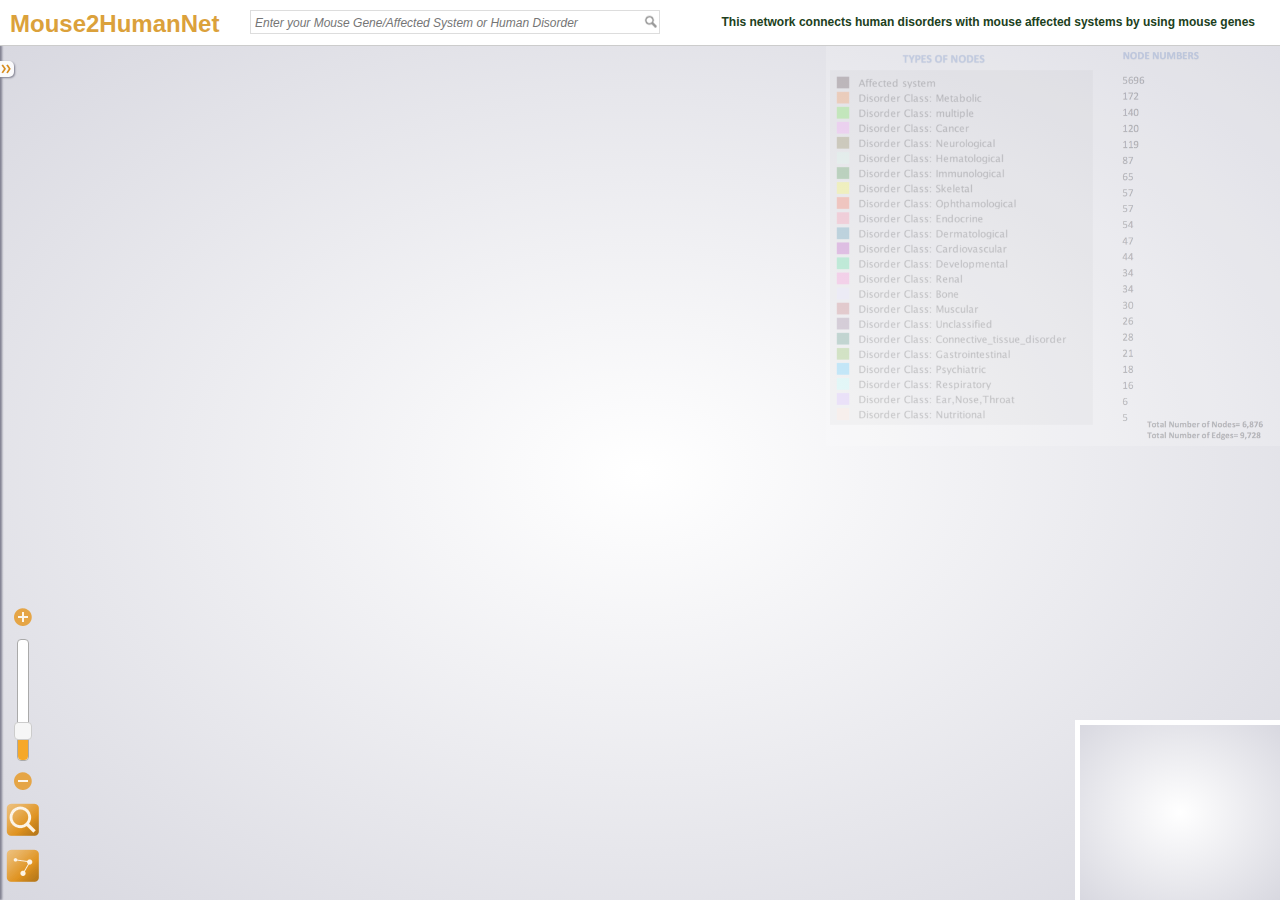
==== edges/index.html @ 79474310 "edges" ====
<!DOCTYPE html>
<html>
    <head>
        <title>Mouse2HumanNet</title>
        <meta http-equiv="Content-type" content="text/html; charset=utf-8" />
        <link rel="stylesheet" type="text/css" href="styles/gexfjs.css" />
        <link rel="stylesheet" type="text/css" href="styles/jquery-ui-1.10.3.custom.min.css" />
        <script type="text/javascript" src="https://ajax.googleapis.com/ajax/libs/jquery/2.0.2/jquery.min.js"></script>
        <script type="text/javascript">
        // Fallback in case JQuery CDN isn't available
            if (typeof jQuery == 'undefined') {
                document.write(unescape("%3Cscript type='text/javascript' src='js/jquery-2.0.2.min.js'%3E%3C/script%3E"));
            }
        </script>
        <script type="text/javascript" src="js/jquery.mousewheel.min.js"></script>
        <script type="text/javascript" src="js/jquery-ui-1.10.3.custom.min.js"></script>
        <script type="text/javascript" src="js/gexfjs.js"></script>
        <script type="text/javascript" src="config.js"></script>
    </head>
    <body>
        <div id="zonecentre" class="gradient">
            <canvas id="carte" width="0" height="0"></canvas>
            <ul id="ctlzoom">
                <li>
                    <a href="#" id="zoomPlusButton" title="S'approcher"> </a>
                </li>
                <li id="zoomSliderzone">
                    <div id="zoomSlider"></div>
                </li>
                <li>
                    <a href="#" id="zoomMinusButton" title="S'éloigner"> </a>
                </li>
                <li>
                    <a href="#" id="lensButton"> </a>
                </li>
                <li>
                    <a href="#" id="edgesButton"> </a>
                </li>
            </ul>
        </div>
        <div id="overviewzone" class="gradient">
            <canvas id="overview" width="0" height="0"></canvas>
        </div>
        <div id="leftcolumn">
            <div id="unfold">
                <a href="#" id="aUnfold" class="rightarrow"> </a>
            </div>
            <div id="leftcontent"></div>
        </div>
        <div id="titlebar">
            <div id="maintitle">
                <h1>
                    <span>Mouse2HumanNet</span>
                </h1>
            </div>
            <form id="recherche">
                <input id="searchinput" class="grey" autocomplete="off" placeholder="Enter your Mouse Gene/Affected System or Human Disorder" />
                <input id="searchsubmit" type="submit" />
            </form>
            <p id="copyright"> This network connects human disorders with mouse affected systems by using mouse genes </p>
        </div>
        <ul id="autocomplete">
        </ul>
        <div id="legend">
            <img src="colours_edge.png" height="400" />
        </div>
    </body>
    
</html>
---- edges/styles/gexfjs.css ----
/* Copyright (c) 2011 Raphaël Velt
 * Licensed under the MIT License
 * */

body {
    font-family: Helvetica, Arial, sans-serif; font-size: 12px;
    background-color: #e0e0e8; color: #204020; margin: 0;
}

.clear {
    clear: both;
}

.gradient {
    background-color: #f0f0f8; 
    background-image: -webkit-radial-gradient(#ffffff, #d8d8e0); background-image: -moz-radial-gradient(#ffffff, #d8d8e0);
}

/* EN HAUT */

#titlebar {
    background: #ffffff; border-bottom: 1px solid #CCC; position: fixed; margin: 0; padding: 0; left: 0; top: 0; right: 0; height: 45px; overflow: hidden;
}

#maintitle {
    position: absolute; left: 0; top: 0; width: 250px; text-align: center;
}


h1 {
    margin:0;
}

h1 span {
    color: #dba13b;
    height: 45px;
    display: block;
    margin: 0;
    width: 195px;
    padding: 10px;
}

#searchinput {
    background: #fff url(../img/search.gif) no-repeat right;
    border: 1px solid #DDD;
    font-size: 14px; line-height: 20px;
    left: 250px;
    padding: 1px 4px; margin: 0;
    position: absolute;
    top: 10px;
    width: 400px;
}

#searchinput::placeholder {
    font-size: 12px;
}

#searchinput:focus, #searchinput:active {
    border-color:#aaa;
}

#searchsubmit {
    position: absolute; left: 560px; top: 13px; width: 20px; height: 20px; margin: 0; padding: 0; height: 16px; border: none; background: none; text-indent: -999px; cursor: pointer; cursor: hand;
}

.grey {
    color: #cccccc; font-style: italic;
}

/* AU CENTRE */

#zonecentre {
    position: fixed; top: 45px; bottom: 0; left: 0; right: 0; overflow: hidden;
}


#carte {
    position: absolute; left: 0px;
}

/* ZOOM IN OUT */

#ctlzoom {
    position: absolute; left: 5px; bottom: 5px; list-style: none; padding: 0; margin: 0;
}

#ctlzoom li {
    padding: 0; margin: 10px 0; width: 36px; text-align: center;
}

#zoomSliderzone {
    height: 120px;
}

#zoomMinusButton, #zoomPlusButton {
    display: block; width: 24px; height: 24px; background:url(../img/plusmoins.png);  margin: 0 auto;
}

#zoomMinusButton {
    background-position: 0 -24px;
}

#zoomMinusButton:hover {
    background-position: -24px -24px;
}

#zoomPlusButton {
    background-position: 0 0;
}

#zoomPlusButton:hover {
    background-position: -24px 0;
}

#lensButton, #edgesButton {
    display: block; width: 36px; height: 36px; background:url(../img/loupe-edges.png); margin: 0 auto;
}

#lensButton {
     background-position: -72px 0;
}

#lensButton:hover {
    background-position: -36px 0;
}

#lensButton.off {
    background-position: 0 0;
}

#lensButton.off:hover {
    background-position: -108px 0;
}

#edgesButton {
    background-position: -72px -36px;
}

#edgesButton:hover {
    background-position: -36px -36px;
}

#edgesButton.off {
    background-position: 0 -36px;
}

#edgesButton.off:hover {
    background-position: -108px -36px;
}

#zoomSlider {
    background:#fff;
    border:1px solid #aaa;
    height: 120px; margin: 0 auto;
}

/* EN BAS A GAUCHE */

#overviewzone {
    position: fixed; right: 0; bottom: 0;
    border-style: solid none none solid; border-width: 5px; border-color: #ffffff;
}

/* COLONNE DE GAUCHE */

#leftcolumn {
    position: absolute; top: 45px; bottom: 0px; left: -250px; width: 250px; background-color: rgb(250, 250, 252); box-shadow: 2px 0 2px #808090; padding: 0;
}


/* GESTION DE LA BARRE DE GAUCHE */

#unfold {
    position: absolute; top: 16px; right: -14px; width: 12px; height: 12px; background: rgb(250, 250, 252); padding: 2px 2px 2px 0; border-top-right-radius: 5px; border-bottom-right-radius: 5px; box-shadow: 1px 1px 2px #808090;
}

#aUnfold {
    float: left; width: 12px; height: 12px; background-image: url(../img/fleches-horiz.png);
}

.leftarrow {
    background-position: -12px 0;
}

.rightarrow {
    background-position: 0 0;
}

.leftarrow:hover {
    background-position: -12px -12px;
}

.rightarrow:hover {
    background-position: 0 -12px;
}


/* ZONE GAUCHE */

#leftcontent {
    position: absolute; left: 0; top: 0; bottom: 0; right: 0; overflow: auto; list-style: none; margin: 0; padding: 0; border-top: 1px solid #cccccc;
}

div.largepill {
    float: left; width: 16px; height: 16px; border-radius: 8px; margin: 0 5px 0 0;
}

div.smallpill {
    float: left; width: 12px; height: 12px; border-radius: 6px; margin: 0 5px 0 0;
}

#leftcontent h3 {
    font-size: 16px;
}

#leftcontent h4 {
    font-size: 14px;
}

#leftcontent h3, #leftcontent h4, #leftcontent p, #leftcontent ul {
    margin: 5px;
}

#leftcontent ul {
    list-style: none; padding: 0;
}

#leftcontent li {
    margin: 2px 0; padding: 0; font-size: 12px;
}

a {
    color: #06a8de; font-weight: bold; text-decoration: none;
}

a:hover {
    color: #000080;
}

/* AUTOCOMPLETE */

#autocomplete {
    position: absolute; display: none; padding: 0; margin: 0;
    border-style: none solid; border-color: #ccc; border-width: 1px;
}

#autocomplete div {
    border-bottom: 1px solid #ccc; padding: 0; margin: 0; float: left; clear: both; background: #fff;
}

#autocomplete h4 {
    float: left; width: 80px; margin: 5px; font-size: 12px;
}

#autocomplete ul {
    float: left; width: 400px; list-style: none; padding: 0; margin: 0;
}

#autocomplete li {
    margin: 0; width: 400px; height: 28px; font-size: 12px; clear: both;
}

#autocomplete li a {
    display: block; width: 400px; height: 28px; background: #fff; color: #06a8de;
}

#autocomplete li.hover a {
    color: #fff; background: #06a8de;
}

#autocomplete span {
    float: left; margin: 0; padding: 6px 2px 0;
}

#autocomplete img {
    float: left; border: 0; width: 24px; height: 24px; margin: 2px 6px;
}

#legend {
    position: absolute;
    top: 46px;
    right: 0;
    opacity: 0.2;
    transition: all 0.2s ease;
}

#legend:hover {
    opacity: 1;
}

#copyright {
    float: right;
    font-weight: bold;
    margin-right: 25px;
    line-height: 1.8em;
}
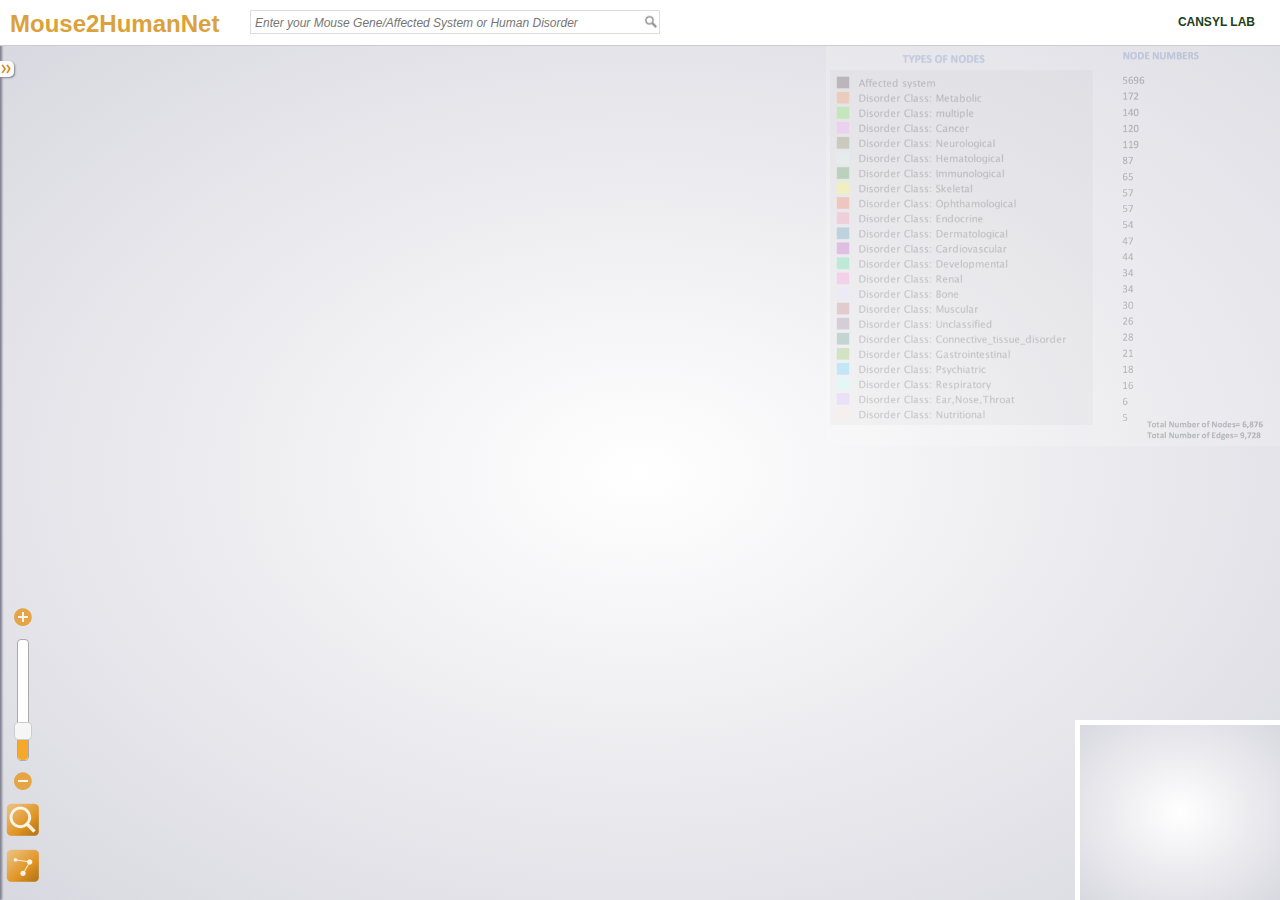
==== commit e3559369: "CANSYL LAB" ====
--- a/edges/index.html
+++ b/edges/index.html
@@ -57,7 +57,7 @@
                 <input id="searchinput" class="grey" autocomplete="off" placeholder="Enter your Mouse Gene/Affected System or Human Disorder" />
                 <input id="searchsubmit" type="submit" />
             </form>
-            <p id="copyright"> This network connects human disorders with mouse affected systems by using mouse genes </p>
+            <p id="copyright"> CANSYL LAB </p>
         </div>
         <ul id="autocomplete">
         </ul>
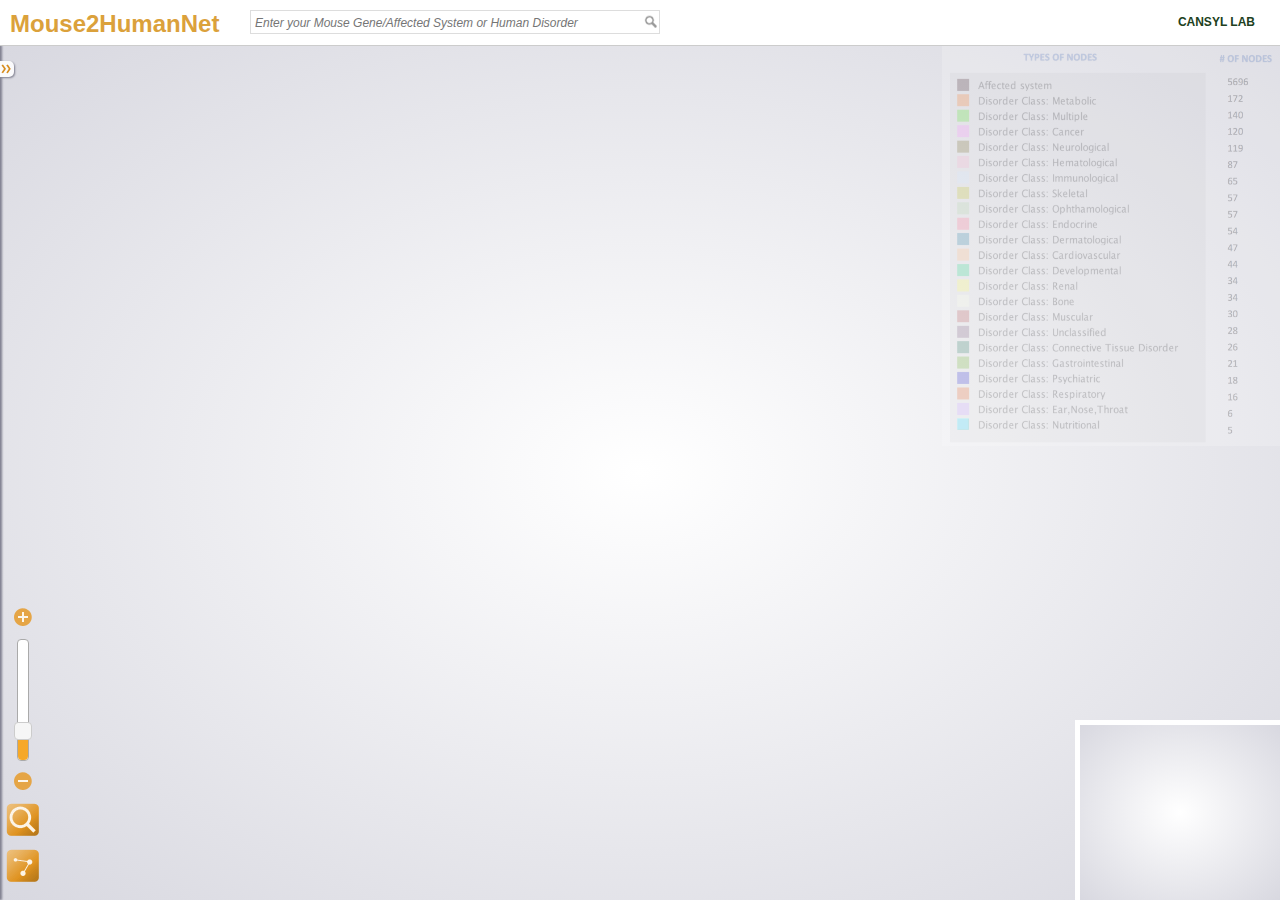
==== commit 9133b120: "try" ====
--- a/edges/index.html
+++ b/edges/index.html
@@ -56,6 +56,7 @@
             <form id="recherche">
                 <input id="searchinput" class="grey" autocomplete="off" placeholder="Enter your Mouse Gene/Affected System or Human Disorder" />
                 <input id="searchsubmit" type="submit" />
+                <a id="exportlink" href="" download="Nodes.xls" style="visibility:hidden">Export Nodes</a>
             </form>
             <p id="copyright"> CANSYL LAB </p>
         </div>
--- a/edges/styles/gexfjs.css
+++ b/edges/styles/gexfjs.css
@@ -63,6 +63,10 @@
     position: absolute; left: 560px; top: 13px; width: 20px; height: 20px; margin: 0; padding: 0; height: 16px; border: none; background: none; text-indent: -999px; cursor: pointer; cursor: hand;
 }
 
+#exportlink {
+    position: absolute; left: 675px; top: 15px; width: 80px; height: 15px; margin: 0; padding: 0;
+}
+
 .grey {
     color: #cccccc; font-style: italic;
 }
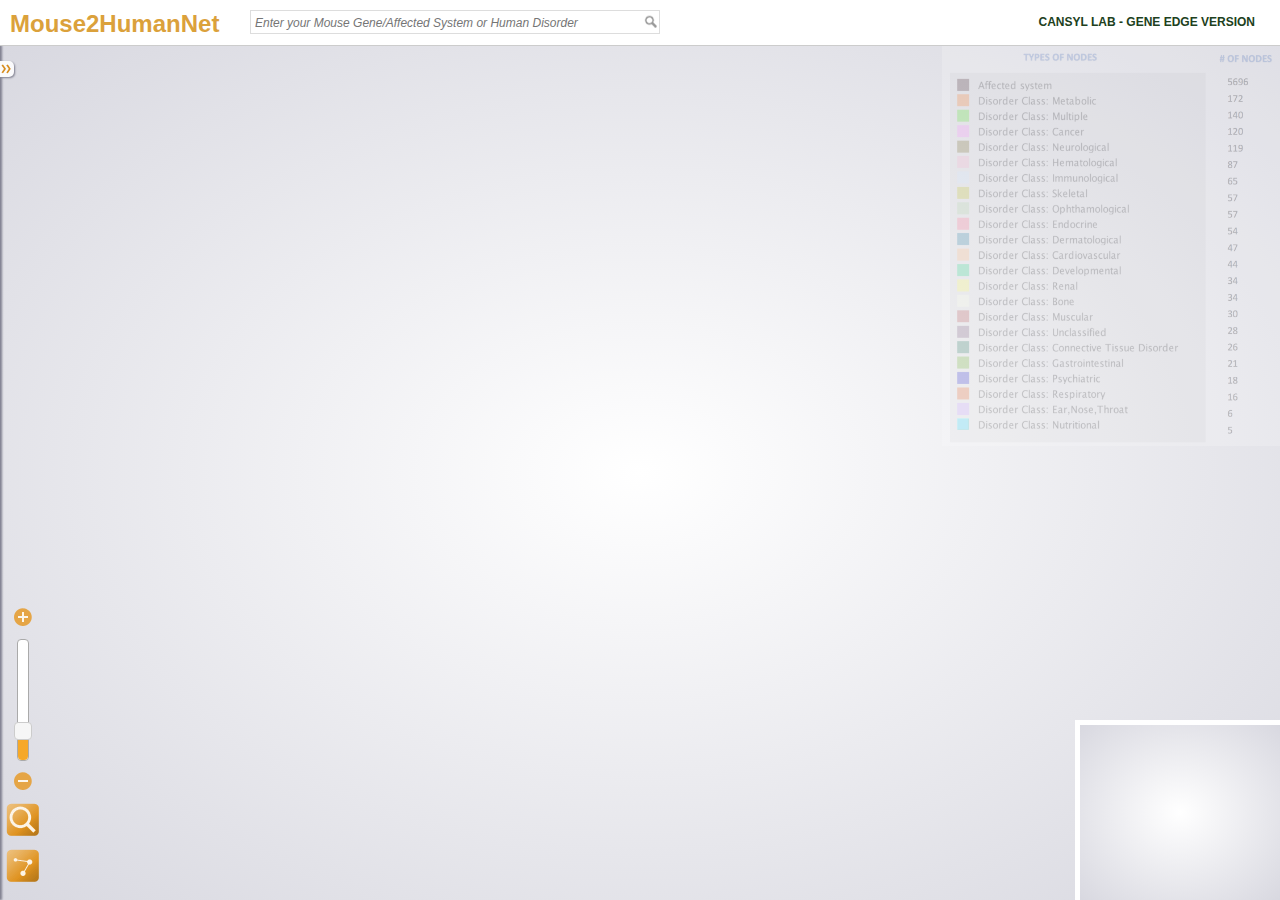
==== commit 7ca9ecf8: "weight ekleme" ====
--- a/edges/index.html
+++ b/edges/index.html
@@ -57,8 +57,9 @@
                 <input id="searchinput" class="grey" autocomplete="off" placeholder="Enter your Mouse Gene/Affected System or Human Disorder" />
                 <input id="searchsubmit" type="submit" />
                 <a id="exportlink" href="" download="Nodes.xls" style="visibility:hidden">Export Nodes</a>
+                <a id="exportpng" href="" download="Network.png" style="visibility:hidden">Export Png</a>
             </form>
-            <p id="copyright"> CANSYL LAB </p>
+            <p id="copyright"> CANSYL LAB - GENE EDGE VERSION </p>
         </div>
         <ul id="autocomplete">
         </ul>
--- a/edges/styles/gexfjs.css
+++ b/edges/styles/gexfjs.css
@@ -67,6 +67,10 @@
     position: absolute; left: 675px; top: 15px; width: 80px; height: 15px; margin: 0; padding: 0;
 }
 
+#exportpng {
+    position: absolute; left: 775px; top: 15px; width: 65px; height: 15px; margin: 0; padding: 0;
+}
+
 .grey {
     color: #cccccc; font-style: italic;
 }
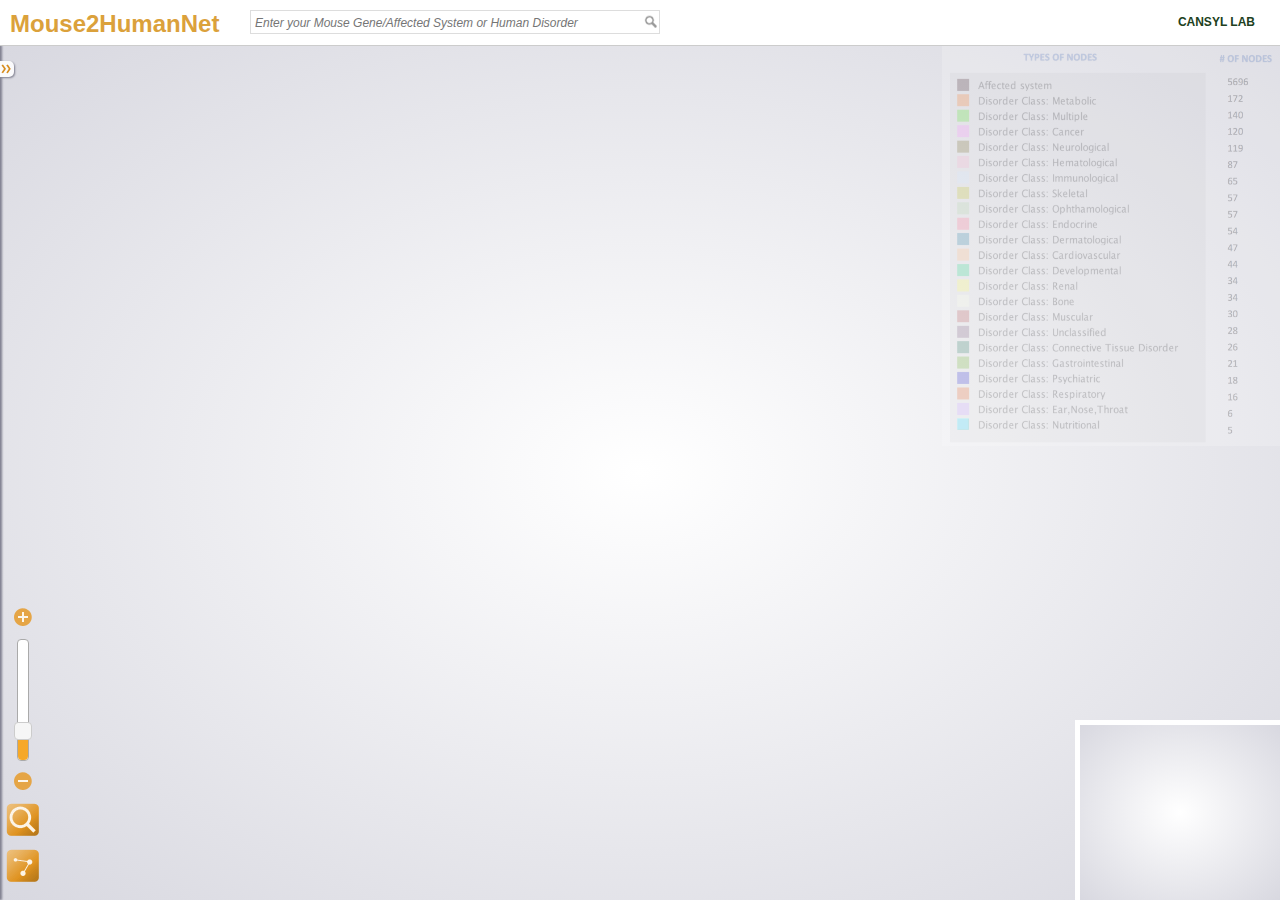
==== commit 4ec29743: "weight ekleme" ====
--- a/edges/index.html
+++ b/edges/index.html
@@ -59,7 +59,7 @@
                 <a id="exportlink" href="" download="Nodes.xls" style="visibility:hidden">Export Nodes</a>
                 <a id="exportpng" href="" download="Network.png" style="visibility:hidden">Export Png</a>
             </form>
-            <p id="copyright"> CANSYL LAB - GENE EDGE VERSION </p>
+            <p id="copyright"> CANSYL LAB  </p>
         </div>
         <ul id="autocomplete">
         </ul>
